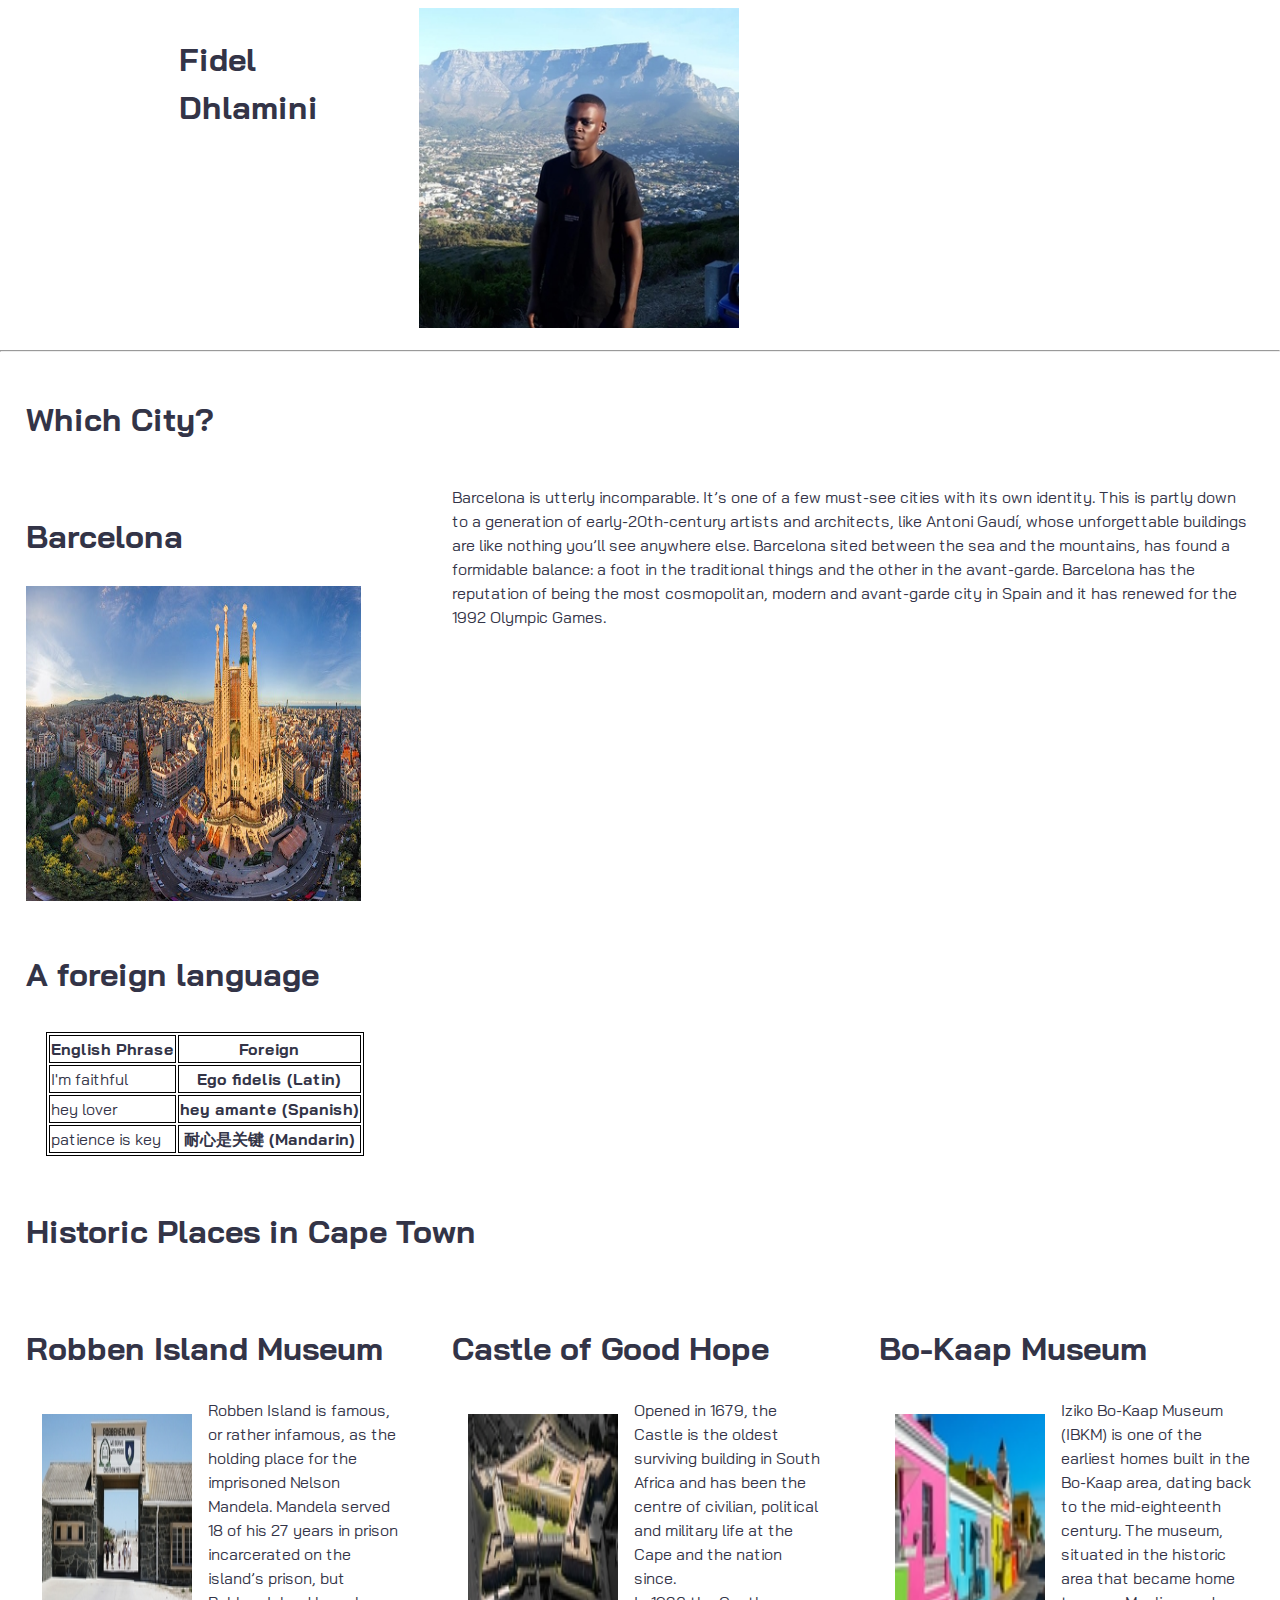
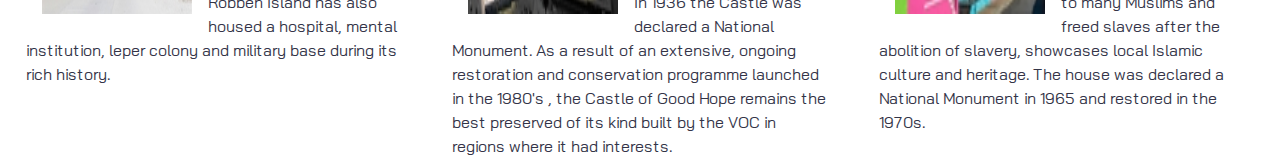
==== my-webpage-grid.html @ 1612bb01 "g" ====
<!DOCTYPE html>
<html lang="en">
<head>
    <meta charset="UTF-8">
    <meta name="viewport" content="width=device-width, initial-scale=1.0">
    <meta http-equiv="X-UA-Compatible" content="ie=edge">
    <title>Document</title>
    <link rel="stylesheet" type="text/css" href="simple-grid.css">
    <link href='https://fonts.googleapis.com/css?family=Bai Jamjuree' rel='stylesheet'>
</head>
<body>
<div class="container">
<div class="row">
   <div class="col-3"> 
    <h2>Fidel<br> Dhlamini</h2>
   </div>
   <div class="right">
   <div class="col-4">
        <img src="Fidel.jpg"width="320" >
   </div>
</div>
 </div> 
</div>
<hr>
<div class="row">
    <div class="col-4">
       <h2>Which City?</h2> 
    </div>

</div>
<div class="row">
                <div class="col-4"><h2>Barcelona</h2>  <img src="barcelona.jpg"width="335" height="315">
                </div>
        <div class="col-8">
               <div class="left ">
                        Barcelona is utterly incomparable. It’s one of a few must-see cities with its own identity. This is partly down to a generation of early-20th-century artists and architects, like Antoni Gaudí, whose unforgettable buildings are like nothing you’ll see anywhere else.
                        Barcelona sited between the sea and the mountains, has found a formidable balance: a foot in the traditional things and the other in the avant-garde. Barcelona has the reputation of being the most cosmopolitan, modern and avant-garde city in Spain and it has renewed for the 1992 Olympic Games.
               
        </div>
</div>
<div class="row">
        <div class="col-10">
                <h2>A foreign language</h2> 
                <div class="col-10">
                       <table>
                               <tr>
                                 <th>English Phrase</th>
                                 <th>Foreign</th> 
                           
                               </tr>
                               <tr>
                                 <td>I'm faithful</td>
                                 <th>Ego fidelis (Latin)</th>
                               </tr>
                               <tr>
                               <td>hey lover</td>
                               <th>hey amante (Spanish)</th>
                               </tr>
                               <tr>
                               <td>patience is key</td>
                               <th>耐心是关键 (Mandarin)</th>
                               </tr>
                              
                             </table>
                </div>
           
            </div>
</div>
        <div class="row">
        <div class=col-12> 
        <h2>Historic Places in Cape Town</h2>
        </div>
        
        </div class="row">
        <div class="col-4">
             
                <div class="textOne">
                        <h2>Robben Island Museum</h2>
                        <img src="Island.jpg">  Robben Island is famous, or rather infamous, as the holding place for the imprisoned Nelson Mandela. Mandela served 18 of his 27 years in prison incarcerated on the island’s prison, but Robben Island has also housed a hospital, mental institution, leper colony and military base during its rich history. 
                </div>
                </div>
        <div class="col-4">
           <div class="textTwo"> 
                   <h2>Castle of Good Hope</h2>
                   <img src="hope.jpg"> Opened in 1679, the Castle is the oldest surviving building in South Africa and has been the centre of civilian, political and military life at the Cape and the nation since.<br>In 1936 the Castle was declared a National Monument. As a result of an extensive, ongoing restoration and conservation programme launched in the 1980's , the Castle of Good Hope remains the best preserved of its kind built by the VOC in regions where it had interests.
           </div>
        </div>
        <div class="col-4">
               <div class="textThree">
                        <h2>Bo-Kaap Museum</h2> 
                        <img src="town.jpg"> Iziko Bo-Kaap Museum (IBKM) is one of the earliest homes built in the Bo-Kaap area, dating back to the mid-eighteenth century. The museum, situated in the historic area that became home to many Muslims and freed slaves after the abolition of slavery, showcases local Islamic culture and heritage. The house was declared a National Monument in 1965 and restored in the 1970s.
         </div>
        </div>
</div>
</div>

</div>
</div>
</body>
</html>
---- simple-grid.css ----
/**
*** SIMPLE GRID
*** (C) ZACH COLE 2016
**/

@import url(https://fonts.googleapis.com/css?family=Lato:400,300,300italic,400italic,700,700italic);

/* UNIVERSAL */

html,
body {
  height: 100%;
  width: 100%;
  margin: 0;
  padding: 0;
  left: 0;
  top: 0;
  font-size: 100%;
}

/* ROOT FONT STYLES */

* {
  font-family: 'Bai Jamjuree';
  color: #333447;
  line-height: 1.5;
}
table, th, td {
  border: 1px solid black;
}
.background{
  background-image: url("mount.jpg");
  background-repeat: no-repeat;
  background-size: cover;
  background-position: center;
  height:100%;
}

/* TYPOGRAPHY */

h1 {
  font-size: 2.5rem;
}

h2 {
  font-size: 2rem;
}

h3 {
  font-size: 1.375rem;
}

h4 {
  font-size: 1.125rem;
}

h5 {
  font-size: 1rem;
}

h6 {
  font-size: 0.875rem;
}

p {
  font-size: 1.125rem;
  font-weight: 200;
  line-height: 1.8;
}

.font-light {
  font-weight: 300;
}

.font-regular {
  font-weight: 400;
}

.font-heavy {
  font-weight: 700;
}

/* POSITIONING */

.left {
  text-align: left;
}

.right {
  text-align: right;
}

.center {
  text-align: center;
  margin-left: auto;
  margin-right: auto;
}

.justify {
  text-align: justify;
}

/* ==== GRID SYSTEM ==== */

.container {
  width: 90%;
  margin-left: auto;
  margin-right: auto;
}

.row {
  position: relative;
  width: 100%;
}

.row [class^="col"] {
  float: left;
  margin: 0.5rem 2%;
  min-height: 0.125rem;
}

.col-1,
.col-2,
.col-3,
.col-4,
.col-5,
.col-6,
.col-7,
.col-8,
.col-9,
.col-10,
.col-11,
.col-12 {
  width: 96%;
}

.col-1-sm {
  width: 4.33%;
}

.col-2-sm {
  width: 12.66%;
}

.col-3-sm {
  width: 21%;
}

.col-4-sm {
  width: 29.33%;
}

.col-5-sm {
  width: 37.66%;
}

.col-6-sm {
  width: 46%;
}

.col-7-sm {
  width: 54.33%;
}

.col-8-sm {
  width: 62.66%;
}

.col-9-sm {
  width: 71%;
}

.col-10-sm {
  width: 79.33%;
}

.col-11-sm {
  width: 87.66%;
}

.col-12-sm {
  width: 96%;
}

.row::after {
	content: "";
	display: table;
	clear: both;
}

.hidden-sm {
  display: none;
}

@media only screen and (min-width: 33.75em) {  /* 540px */
  .container {
    width: 80%;
  }
}

@media only screen and (min-width: 45em) {  /* 720px */
  .col-1 {
    width: 4.33%;
  }

  .col-2 {
    width: 12.66%;
  }

  .col-3 {
    width: 21%;
  }

  .col-4 {
    width: 29.33%;
  }

  .col-5 {
    width: 37.66%;
  }

  .col-6 {
    width: 46%;
  }

  .col-7 {
    width: 54.33%;
  }

  .col-8 {
    width: 62.66%;
  }

  .col-9 {
    width: 71%;
  }

  .col-10 {
    width: 79.33%;
  }

  .col-11 {
    width: 87.66%;
  }

  .col-12 {
    width: 96%;
  }

  .hidden-sm {
    display: block;
  }
}
.textOne img{
  float: left;
  width:150px;
  height:200px;
  
  margin:1em;

}
.textTwo img{
  float:left;
  width:150px;
  height:200px;
  
  margin:1em;
}
.textThree img{
  float:left;
  width:150px;
  height:200px;
 
  margin:1em;
}
.barca{
  float:left;
}
.left{
  float:left;
}

@media only screen and (min-width: 60em) { /* 960px */
  .container {
    width: 75%;
    max-width: 60rem;
  }
}
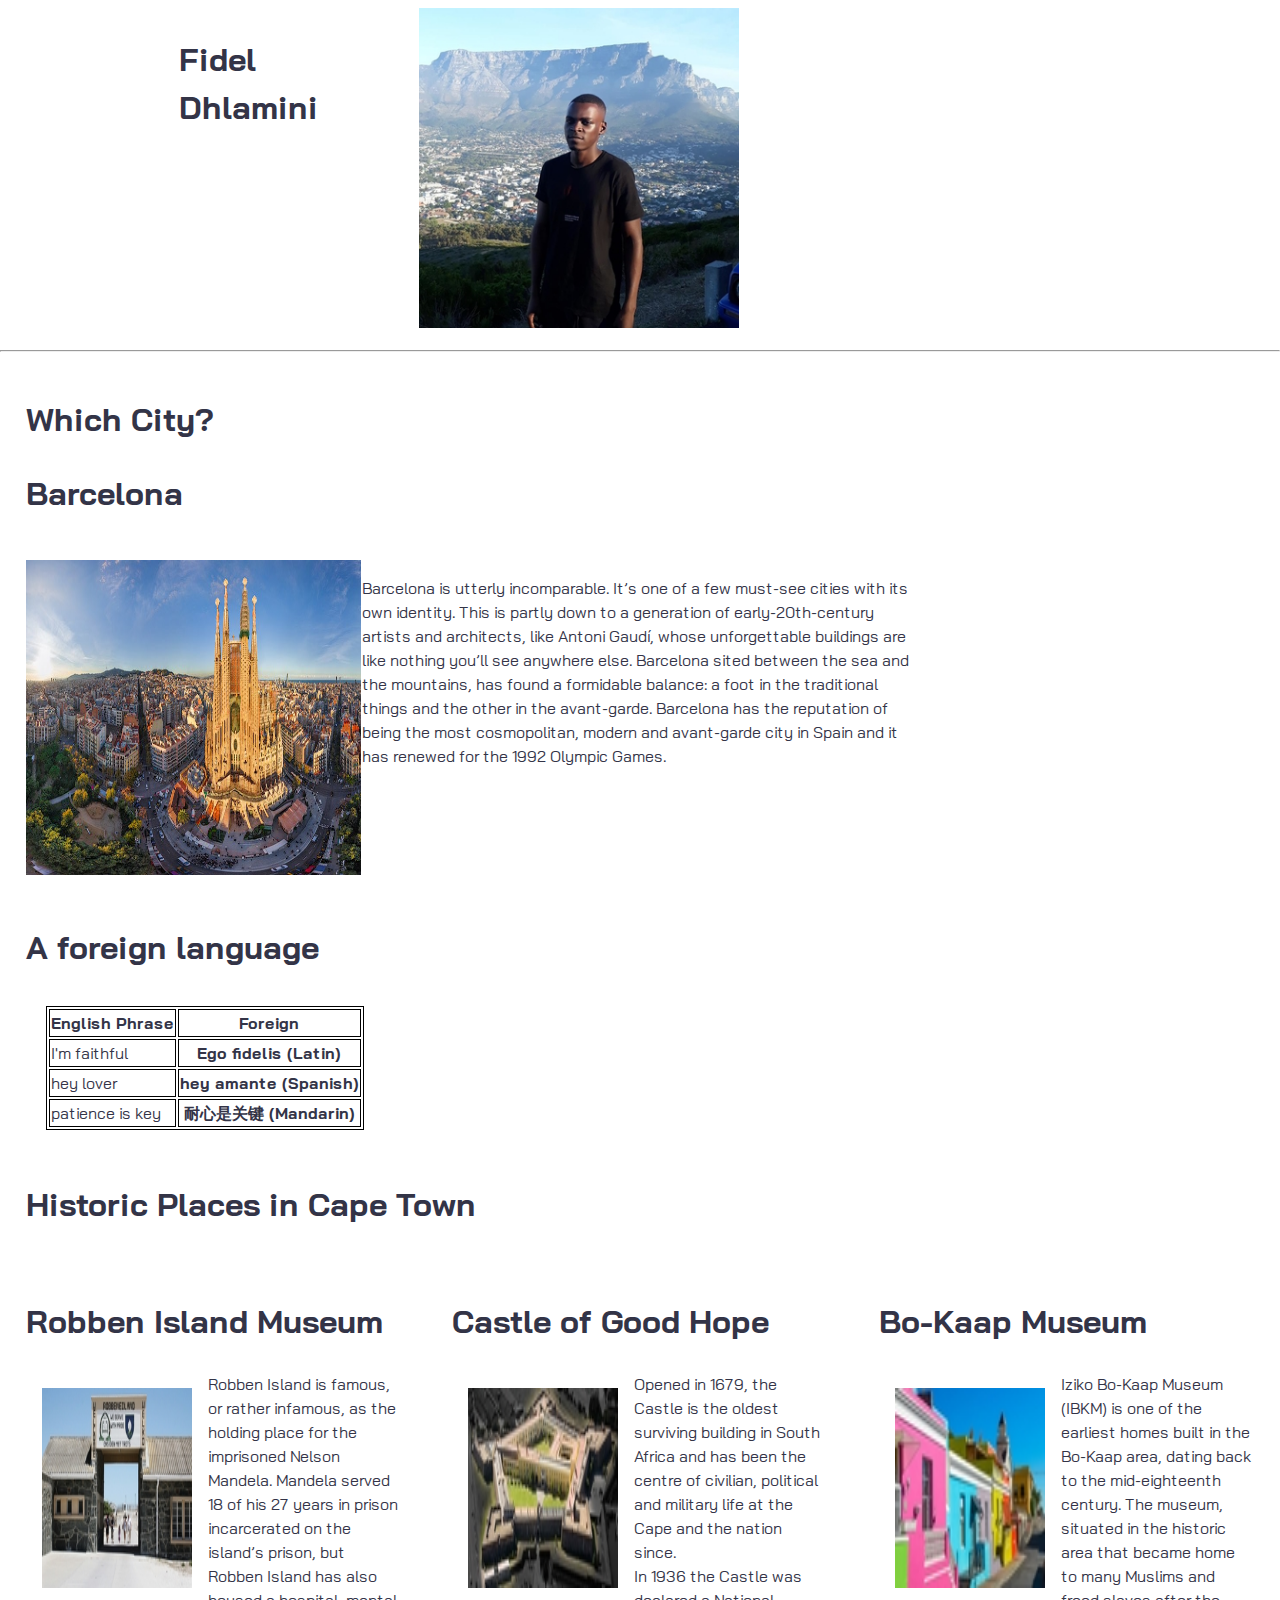
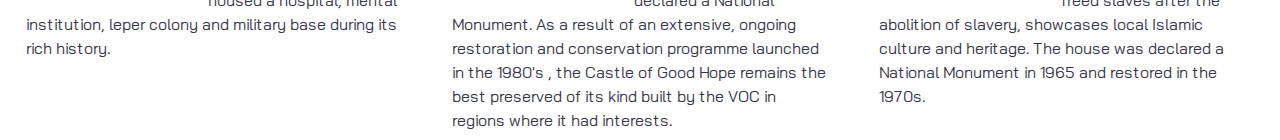
==== commit 81ae44c4: "e" ====
--- a/my-webpage-grid.html
+++ b/my-webpage-grid.html
@@ -1,100 +1,103 @@
-<!DOCTYPE html>
-<html lang="en">
-<head>
-    <meta charset="UTF-8">
-    <meta name="viewport" content="width=device-width, initial-scale=1.0">
-    <meta http-equiv="X-UA-Compatible" content="ie=edge">
-    <title>Document</title>
-    <link rel="stylesheet" type="text/css" href="simple-grid.css">
-    <link href='https://fonts.googleapis.com/css?family=Bai Jamjuree' rel='stylesheet'>
-</head>
-<body>
-<div class="container">
-<div class="row">
-   <div class="col-3"> 
-    <h2>Fidel<br> Dhlamini</h2>
-   </div>
-   <div class="right">
-   <div class="col-4">
-        <img src="Fidel.jpg"width="320" >
-   </div>
-</div>
- </div> 
-</div>
-<hr>
-<div class="row">
-    <div class="col-4">
-       <h2>Which City?</h2> 
-    </div>
-
-</div>
-<div class="row">
-                <div class="col-4"><h2>Barcelona</h2>  <img src="barcelona.jpg"width="335" height="315">
-                </div>
-        <div class="col-8">
-               <div class="left ">
-                        Barcelona is utterly incomparable. It’s one of a few must-see cities with its own identity. This is partly down to a generation of early-20th-century artists and architects, like Antoni Gaudí, whose unforgettable buildings are like nothing you’ll see anywhere else.
-                        Barcelona sited between the sea and the mountains, has found a formidable balance: a foot in the traditional things and the other in the avant-garde. Barcelona has the reputation of being the most cosmopolitan, modern and avant-garde city in Spain and it has renewed for the 1992 Olympic Games.
-               
-        </div>
-</div>
-<div class="row">
-        <div class="col-10">
-                <h2>A foreign language</h2> 
-                <div class="col-10">
-                       <table>
-                               <tr>
-                                 <th>English Phrase</th>
-                                 <th>Foreign</th> 
-                           
-                               </tr>
-                               <tr>
-                                 <td>I'm faithful</td>
-                                 <th>Ego fidelis (Latin)</th>
-                               </tr>
-                               <tr>
-                               <td>hey lover</td>
-                               <th>hey amante (Spanish)</th>
-                               </tr>
-                               <tr>
-                               <td>patience is key</td>
-                               <th>耐心是关键 (Mandarin)</th>
-                               </tr>
-                              
-                             </table>
-                </div>
-           
-            </div>
-</div>
-        <div class="row">
-        <div class=col-12> 
-        <h2>Historic Places in Cape Town</h2>
-        </div>
-        
-        </div class="row">
-        <div class="col-4">
-             
-                <div class="textOne">
-                        <h2>Robben Island Museum</h2>
-                        <img src="Island.jpg">  Robben Island is famous, or rather infamous, as the holding place for the imprisoned Nelson Mandela. Mandela served 18 of his 27 years in prison incarcerated on the island’s prison, but Robben Island has also housed a hospital, mental institution, leper colony and military base during its rich history. 
-                </div>
-                </div>
-        <div class="col-4">
-           <div class="textTwo"> 
-                   <h2>Castle of Good Hope</h2>
-                   <img src="hope.jpg"> Opened in 1679, the Castle is the oldest surviving building in South Africa and has been the centre of civilian, political and military life at the Cape and the nation since.<br>In 1936 the Castle was declared a National Monument. As a result of an extensive, ongoing restoration and conservation programme launched in the 1980's , the Castle of Good Hope remains the best preserved of its kind built by the VOC in regions where it had interests.
-           </div>
-        </div>
-        <div class="col-4">
-               <div class="textThree">
-                        <h2>Bo-Kaap Museum</h2> 
-                        <img src="town.jpg"> Iziko Bo-Kaap Museum (IBKM) is one of the earliest homes built in the Bo-Kaap area, dating back to the mid-eighteenth century. The museum, situated in the historic area that became home to many Muslims and freed slaves after the abolition of slavery, showcases local Islamic culture and heritage. The house was declared a National Monument in 1965 and restored in the 1970s.
-         </div>
-        </div>
-</div>
-</div>
-
-</div>
-</div>
-</body>
+<!DOCTYPE html>
+<html lang="en">
+<head>
+    <meta charset="UTF-8">
+    <meta name="viewport" content="width=device-width, initial-scale=1.0">
+    <meta http-equiv="X-UA-Compatible" content="ie=edge">
+    <title>Document</title>
+    <link rel="stylesheet" type="text/css" href="simple-grid.css">
+    <link href='https://fonts.googleapis.com/css?family=Bai Jamjuree' rel='stylesheet'>
+</head>
+<body>
+<div class="container">
+<div class="row">
+   <div class="col-3"> 
+    <h2>Fidel<br> Dhlamini</h2>
+   </div>
+   <div class="right">
+   <div class="col-4">
+        <img src="Fidel.jpg"width="320" >
+   </div>
+</div>
+ </div> 
+</div>
+<hr>
+<div class="row">
+    <div class="col-4">
+       <h2>Which City?</h2>
+       <h2>Barcelona</h2> 
+    </div>
+
+</div>
+<div class="row">
+ <div class="col-3">
+ 
+ <img src="barcelona.jpg"width="335" height="315">
+ </div>
+ <div class="col-6">
+ <div class="barca">
+         Barcelona is utterly incomparable. It’s one of a few must-see cities with its own identity. This is partly down to a generation of early-20th-century artists and architects, like Antoni Gaudí, whose unforgettable buildings are like nothing you’ll see anywhere else.
+         Barcelona sited between the sea and the mountains, has found a formidable balance: a foot in the traditional things and the other in the avant-garde. Barcelona has the reputation of being the most cosmopolitan, modern and avant-garde city in Spain and it has renewed for the 1992 Olympic Games.
+</div>
+ </div>              
+</div>
+<div class="row">
+        <div class="col-10">
+                <h2>A foreign language</h2> 
+                <div class="col-10">
+                       <table>
+                               <tr>
+                                 <th>English Phrase</th>
+                                 <th>Foreign</th> 
+                           
+                               </tr>
+                               <tr>
+                                 <td>I'm faithful</td>
+                                 <th>Ego fidelis (Latin)</th>
+                               </tr>
+                               <tr>
+                               <td>hey lover</td>
+                               <th>hey amante (Spanish)</th>
+                               </tr>
+                               <tr>
+                               <td>patience is key</td>
+                               <th>耐心是关键 (Mandarin)</th>
+                               </tr>
+                              
+                             </table>
+                </div>
+           
+            </div>
+</div>
+        <div class="row">
+        <div class=col-12> 
+        <h2>Historic Places in Cape Town</h2>
+        </div>
+        
+        <div class="row">
+        <div class="col-4">
+             
+                <div class="textOne">
+                        <h2>Robben Island Museum</h2>
+                        <img src="Island.jpg">  Robben Island is famous, or rather infamous, as the holding place for the imprisoned Nelson Mandela. Mandela served 18 of his 27 years in prison incarcerated on the island’s prison, but Robben Island has also housed a hospital, mental institution, leper colony and military base during its rich history. 
+                </div>
+                </div>
+        <div class="col-4">
+           <div class="textTwo"> 
+                   <h2>Castle of Good Hope</h2>
+                   <img src="hope.jpg"> Opened in 1679, the Castle is the oldest surviving building in South Africa and has been the centre of civilian, political and military life at the Cape and the nation since.<br>In 1936 the Castle was declared a National Monument. As a result of an extensive, ongoing restoration and conservation programme launched in the 1980's , the Castle of Good Hope remains the best preserved of its kind built by the VOC in regions where it had interests.
+           </div>
+        </div>
+        <div class="col-4">
+               <div class="textThree">
+                        <h2>Bo-Kaap Museum</h2> 
+                        <img src="town.jpg"> Iziko Bo-Kaap Museum (IBKM) is one of the earliest homes built in the Bo-Kaap area, dating back to the mid-eighteenth century. The museum, situated in the historic area that became home to many Muslims and freed slaves after the abolition of slavery, showcases local Islamic culture and heritage. The house was declared a National Monument in 1965 and restored in the 1970s.
+         </div>
+        </div>
+</div>
+</div>
+
+</div>
+</div>
+</body>
 </html>--- a/simple-grid.css
+++ b/simple-grid.css
@@ -1,288 +1,286 @@
-/**
-*** SIMPLE GRID
-*** (C) ZACH COLE 2016
-**/
-
-@import url(https://fonts.googleapis.com/css?family=Lato:400,300,300italic,400italic,700,700italic);
-
-/* UNIVERSAL */
-
-html,
-body {
-  height: 100%;
-  width: 100%;
-  margin: 0;
-  padding: 0;
-  left: 0;
-  top: 0;
-  font-size: 100%;
-}
-
-/* ROOT FONT STYLES */
-
-* {
-  font-family: 'Bai Jamjuree';
-  color: #333447;
-  line-height: 1.5;
-}
-table, th, td {
-  border: 1px solid black;
-}
-.background{
-  background-image: url("mount.jpg");
-  background-repeat: no-repeat;
-  background-size: cover;
-  background-position: center;
-  height:100%;
-}
-
-/* TYPOGRAPHY */
-
-h1 {
-  font-size: 2.5rem;
-}
-
-h2 {
-  font-size: 2rem;
-}
-
-h3 {
-  font-size: 1.375rem;
-}
-
-h4 {
-  font-size: 1.125rem;
-}
-
-h5 {
-  font-size: 1rem;
-}
-
-h6 {
-  font-size: 0.875rem;
-}
-
-p {
-  font-size: 1.125rem;
-  font-weight: 200;
-  line-height: 1.8;
-}
-
-.font-light {
-  font-weight: 300;
-}
-
-.font-regular {
-  font-weight: 400;
-}
-
-.font-heavy {
-  font-weight: 700;
-}
-
-/* POSITIONING */
-
-.left {
-  text-align: left;
-}
-
-.right {
-  text-align: right;
-}
-
-.center {
-  text-align: center;
-  margin-left: auto;
-  margin-right: auto;
-}
-
-.justify {
-  text-align: justify;
-}
-
-/* ==== GRID SYSTEM ==== */
-
-.container {
-  width: 90%;
-  margin-left: auto;
-  margin-right: auto;
-}
-
-.row {
-  position: relative;
-  width: 100%;
-}
-
-.row [class^="col"] {
-  float: left;
-  margin: 0.5rem 2%;
-  min-height: 0.125rem;
-}
-
-.col-1,
-.col-2,
-.col-3,
-.col-4,
-.col-5,
-.col-6,
-.col-7,
-.col-8,
-.col-9,
-.col-10,
-.col-11,
-.col-12 {
-  width: 96%;
-}
-
-.col-1-sm {
-  width: 4.33%;
-}
-
-.col-2-sm {
-  width: 12.66%;
-}
-
-.col-3-sm {
-  width: 21%;
-}
-
-.col-4-sm {
-  width: 29.33%;
-}
-
-.col-5-sm {
-  width: 37.66%;
-}
-
-.col-6-sm {
-  width: 46%;
-}
-
-.col-7-sm {
-  width: 54.33%;
-}
-
-.col-8-sm {
-  width: 62.66%;
-}
-
-.col-9-sm {
-  width: 71%;
-}
-
-.col-10-sm {
-  width: 79.33%;
-}
-
-.col-11-sm {
-  width: 87.66%;
-}
-
-.col-12-sm {
-  width: 96%;
-}
-
-.row::after {
-	content: "";
-	display: table;
-	clear: both;
-}
-
-.hidden-sm {
-  display: none;
-}
-
-@media only screen and (min-width: 33.75em) {  /* 540px */
-  .container {
-    width: 80%;
-  }
-}
-
-@media only screen and (min-width: 45em) {  /* 720px */
-  .col-1 {
-    width: 4.33%;
-  }
-
-  .col-2 {
-    width: 12.66%;
-  }
-
-  .col-3 {
-    width: 21%;
-  }
-
-  .col-4 {
-    width: 29.33%;
-  }
-
-  .col-5 {
-    width: 37.66%;
-  }
-
-  .col-6 {
-    width: 46%;
-  }
-
-  .col-7 {
-    width: 54.33%;
-  }
-
-  .col-8 {
-    width: 62.66%;
-  }
-
-  .col-9 {
-    width: 71%;
-  }
-
-  .col-10 {
-    width: 79.33%;
-  }
-
-  .col-11 {
-    width: 87.66%;
-  }
-
-  .col-12 {
-    width: 96%;
-  }
-
-  .hidden-sm {
-    display: block;
-  }
-}
-.textOne img{
-  float: left;
-  width:150px;
-  height:200px;
-  
-  margin:1em;
-
-}
-.textTwo img{
-  float:left;
-  width:150px;
-  height:200px;
-  
-  margin:1em;
-}
-.textThree img{
-  float:left;
-  width:150px;
-  height:200px;
- 
-  margin:1em;
-}
-.barca{
-  float:left;
-}
-.left{
-  float:left;
-}
-
-@media only screen and (min-width: 60em) { /* 960px */
-  .container {
-    width: 75%;
-    max-width: 60rem;
-  }
-}
+/**
+*** SIMPLE GRID
+*** (C) ZACH COLE 2016
+**/
+
+@import url(https://fonts.googleapis.com/css?family=Lato:400,300,300italic,400italic,700,700italic);
+
+/* UNIVERSAL */
+
+html,
+body {
+  height: 100%;
+  width: 100%;
+  margin: 0;
+  padding: 0;
+  left: 0;
+  top: 0;
+  font-size: 100%;
+}
+
+/* ROOT FONT STYLES */
+
+* {
+  font-family: 'Bai Jamjuree';
+  color: #333447;
+  line-height: 1.5;
+}
+table, th, td {
+  border: 1px solid black;
+}
+.background{
+  background-image: url("mount.jpg");
+  background-repeat: no-repeat;
+  background-size: cover;
+  background-position: center;
+  height:100%;
+}
+
+/* TYPOGRAPHY */
+
+h1 {
+  font-size: 2.5rem;
+}
+
+h2 {
+  font-size: 2rem;
+}
+
+h3 {
+  font-size: 1.375rem;
+}
+
+h4 {
+  font-size: 1.125rem;
+}
+
+h5 {
+  font-size: 1rem;
+}
+
+h6 {
+  font-size: 0.875rem;
+}
+
+p {
+  font-size: 1.125rem;
+  font-weight: 200;
+  line-height: 1.8;
+}
+
+.font-light {
+  font-weight: 300;
+}
+
+.font-regular {
+  font-weight: 400;
+}
+
+.font-heavy {
+  font-weight: 700;
+}
+
+/* POSITIONING */
+
+.left {
+  text-align: left;
+}
+
+.right {
+  text-align: right;
+}
+
+.center {
+  text-align: center;
+  margin-left: auto;
+  margin-right: auto;
+}
+
+.justify {
+  text-align: justify;
+}
+
+/* ==== GRID SYSTEM ==== */
+
+.container {
+  width: 90%;
+  margin-left: auto;
+  margin-right: auto;
+}
+
+.row {
+  position: relative;
+  width: 100%;
+}
+
+.row [class^="col"] {
+  float: left;
+  margin: 0.5rem 2%;
+  min-height: 0.125rem;
+}
+
+.col-1,
+.col-2,
+.col-3,
+.col-4,
+.col-5,
+.col-6,
+.col-7,
+.col-8,
+.col-9,
+.col-10,
+.col-11,
+.col-12 {
+  width: 96%;
+}
+
+.col-1-sm {
+  width: 4.33%;
+}
+
+.col-2-sm {
+  width: 12.66%;
+}
+
+.col-3-sm {
+  width: 21%;
+}
+
+.col-4-sm {
+  width: 29.33%;
+}
+
+.col-5-sm {
+  width: 37.66%;
+}
+
+.col-6-sm {
+  width: 46%;
+}
+
+.col-7-sm {
+  width: 54.33%;
+}
+
+.col-8-sm {
+  width: 62.66%;
+}
+
+.col-9-sm {
+  width: 71%;
+}
+
+.col-10-sm {
+  width: 79.33%;
+}
+
+.col-11-sm {
+  width: 87.66%;
+}
+
+.col-12-sm {
+  width: 96%;
+}
+
+.row::after {
+	content: "";
+	display: table;
+	clear: both;
+}
+
+.hidden-sm {
+  display: none;
+}
+
+@media only screen and (min-width: 33.75em) {  /* 540px */
+  .container {
+    width: 80%;
+  }
+}
+
+@media only screen and (min-width: 45em) {  /* 720px */
+  .col-1 {
+    width: 4.33%;
+  }
+
+  .col-2 {
+    width: 12.66%;
+  }
+
+  .col-3 {
+    width: 21%;
+  }
+
+  .col-4 {
+    width: 29.33%;
+  }
+
+  .col-5 {
+    width: 37.66%;
+  }
+
+  .col-6 {
+    width: 46%;
+  }
+
+  .col-7 {
+    width: 54.33%;
+  }
+
+  .col-8 {
+    width: 62.66%;
+  }
+
+  .col-9 {
+    width: 71%;
+  }
+
+  .col-10 {
+    width: 79.33%;
+  }
+
+  .col-11 {
+    width: 87.66%;
+  }
+
+  .col-12 {
+    width: 96%;
+  }
+
+  .hidden-sm {
+    display: block;
+  }
+}
+.textOne img{
+  float: left;
+  width:150px;
+  height:200px;
+  
+  margin:1em;
+
+}
+.textTwo img{
+  float:left;
+  width:150px;
+  height:200px;
+  
+  margin:1em;
+}
+.textThree img{
+  float:left;
+  width:150px;
+  height:200px;
+ 
+  margin:1em;
+}
+.barca{
+  float:right;
+  margin:1em;
+}
+
+@media only screen and (min-width: 60em) { /* 960px */
+  .container {
+    width: 75%;
+    max-width: 60rem;
+  }
+}
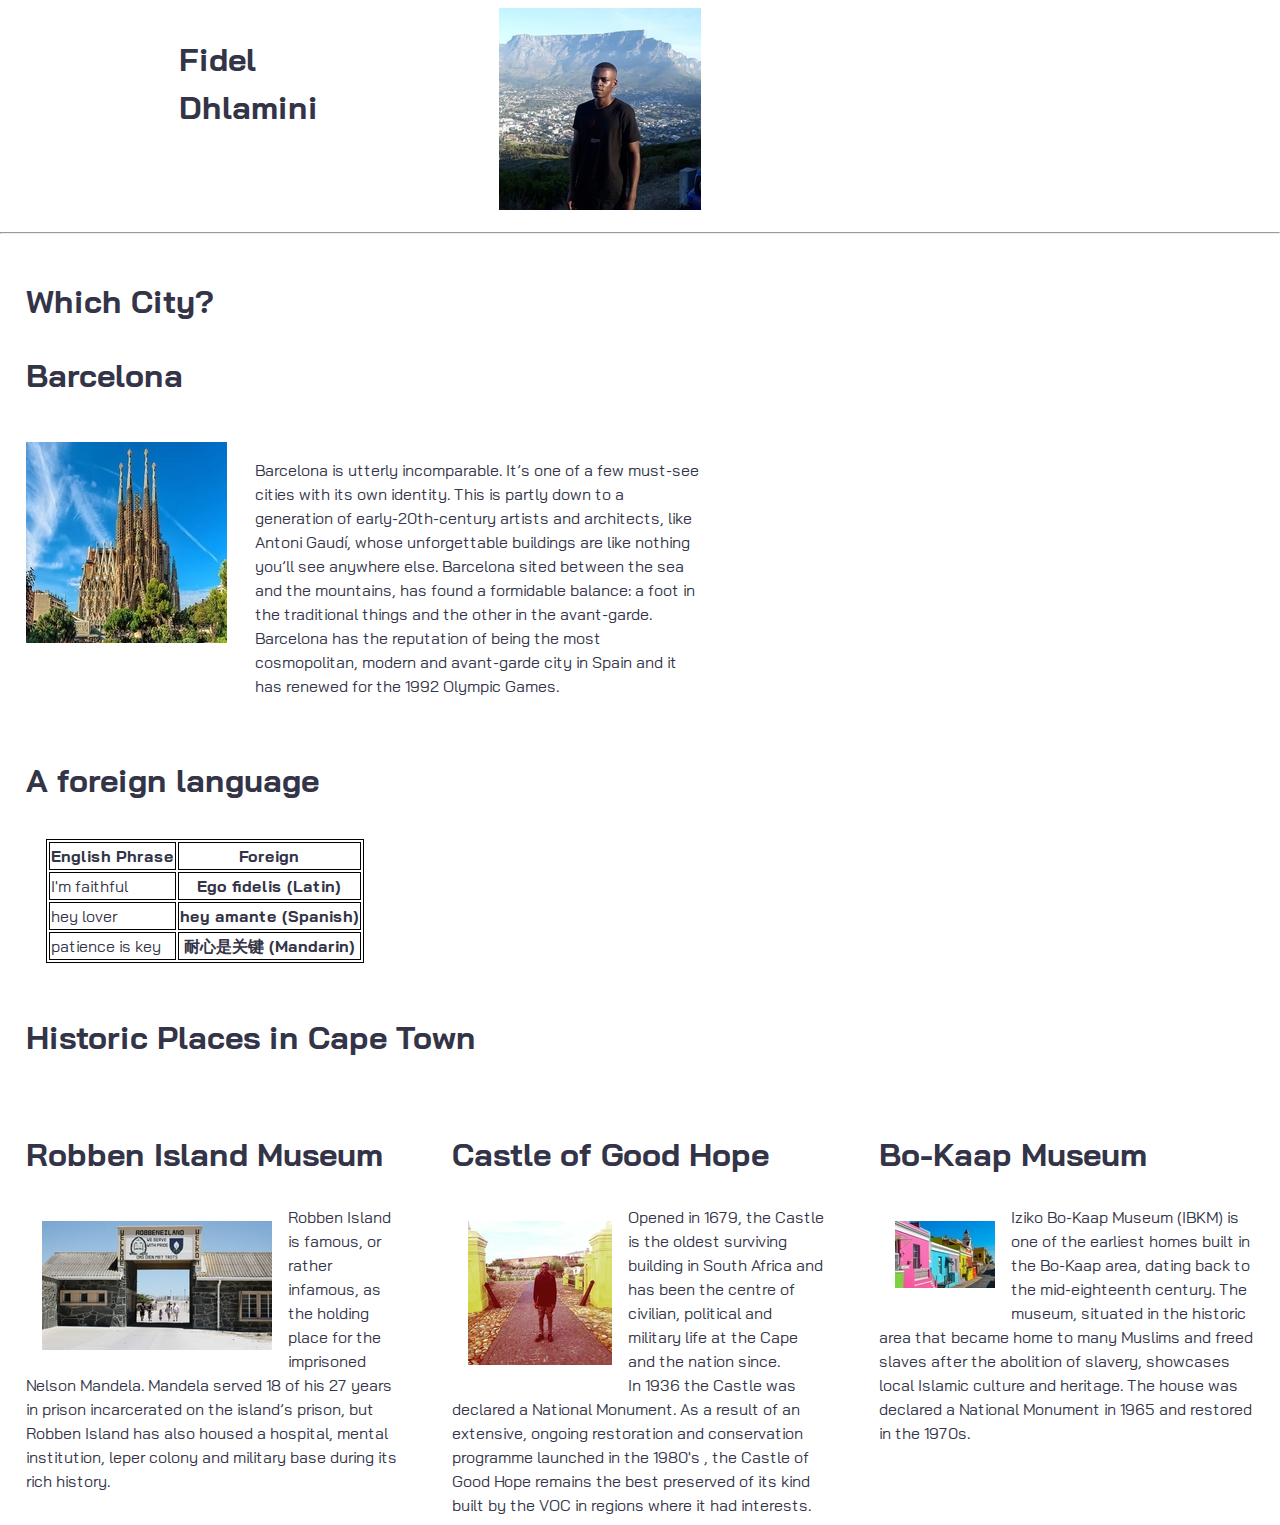
==== commit 5c18c9df: "g" ====
--- a/my-webpage-grid.html
+++ b/my-webpage-grid.html
@@ -16,7 +16,7 @@
    </div>
    <div class="right">
    <div class="col-4">
-        <img src="Fidel.jpg"width="320" >
+        <img src="Fidel.jpg" >
    </div>
 </div>
  </div> 
@@ -30,11 +30,11 @@
 
 </div>
 <div class="row">
- <div class="col-3">
+ <div class="col-2">
  
- <img src="barcelona.jpg"width="335" height="315">
+ <img src="barcelona.jpg">
  </div>
- <div class="col-6">
+ <div class="col-5">
  <div class="barca">
          Barcelona is utterly incomparable. It’s one of a few must-see cities with its own identity. This is partly down to a generation of early-20th-century artists and architects, like Antoni Gaudí, whose unforgettable buildings are like nothing you’ll see anywhere else.
          Barcelona sited between the sea and the mountains, has found a formidable balance: a foot in the traditional things and the other in the avant-garde. Barcelona has the reputation of being the most cosmopolitan, modern and avant-garde city in Spain and it has renewed for the 1992 Olympic Games.
@@ -85,7 +85,7 @@
         <div class="col-4">
            <div class="textTwo"> 
                    <h2>Castle of Good Hope</h2>
-                   <img src="hope.jpg"> Opened in 1679, the Castle is the oldest surviving building in South Africa and has been the centre of civilian, political and military life at the Cape and the nation since.<br>In 1936 the Castle was declared a National Monument. As a result of an extensive, ongoing restoration and conservation programme launched in the 1980's , the Castle of Good Hope remains the best preserved of its kind built by the VOC in regions where it had interests.
+                   <img src="hope-small.jpg"> Opened in 1679, the Castle is the oldest surviving building in South Africa and has been the centre of civilian, political and military life at the Cape and the nation since.<br>In 1936 the Castle was declared a National Monument. As a result of an extensive, ongoing restoration and conservation programme launched in the 1980's , the Castle of Good Hope remains the best preserved of its kind built by the VOC in regions where it had interests.
            </div>
         </div>
         <div class="col-4">
--- a/simple-grid.css
+++ b/simple-grid.css
@@ -253,29 +253,27 @@
 }
 .textOne img{
   float: left;
-  width:150px;
-  height:200px;
+ 
   
   margin:1em;
 
 }
 .textTwo img{
   float:left;
-  width:150px;
-  height:200px;
+ 
   
   margin:1em;
 }
 .textThree img{
   float:left;
-  width:150px;
-  height:200px;
+ 
  
   margin:1em;
 }
 .barca{
   float:right;
-  margin:1em;
+
+padding:1em;
 }
 
 @media only screen and (min-width: 60em) { /* 960px */
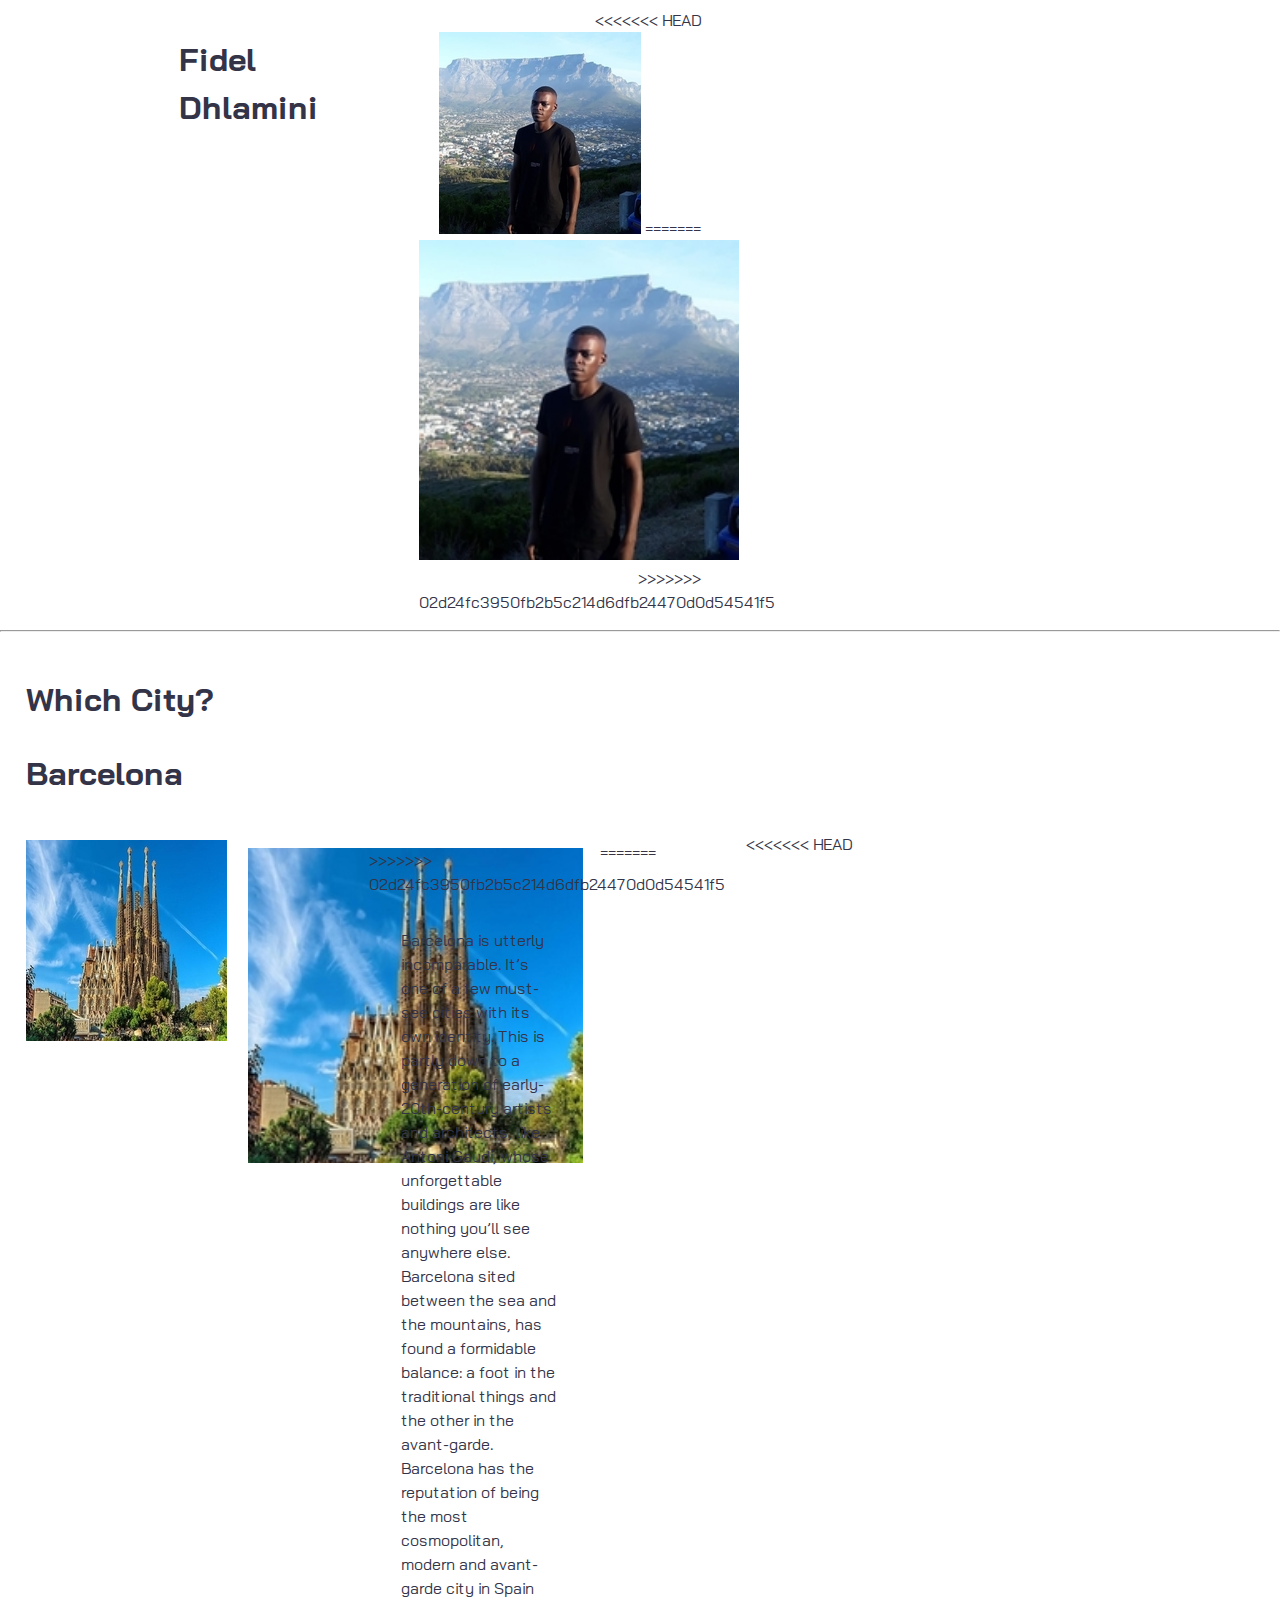
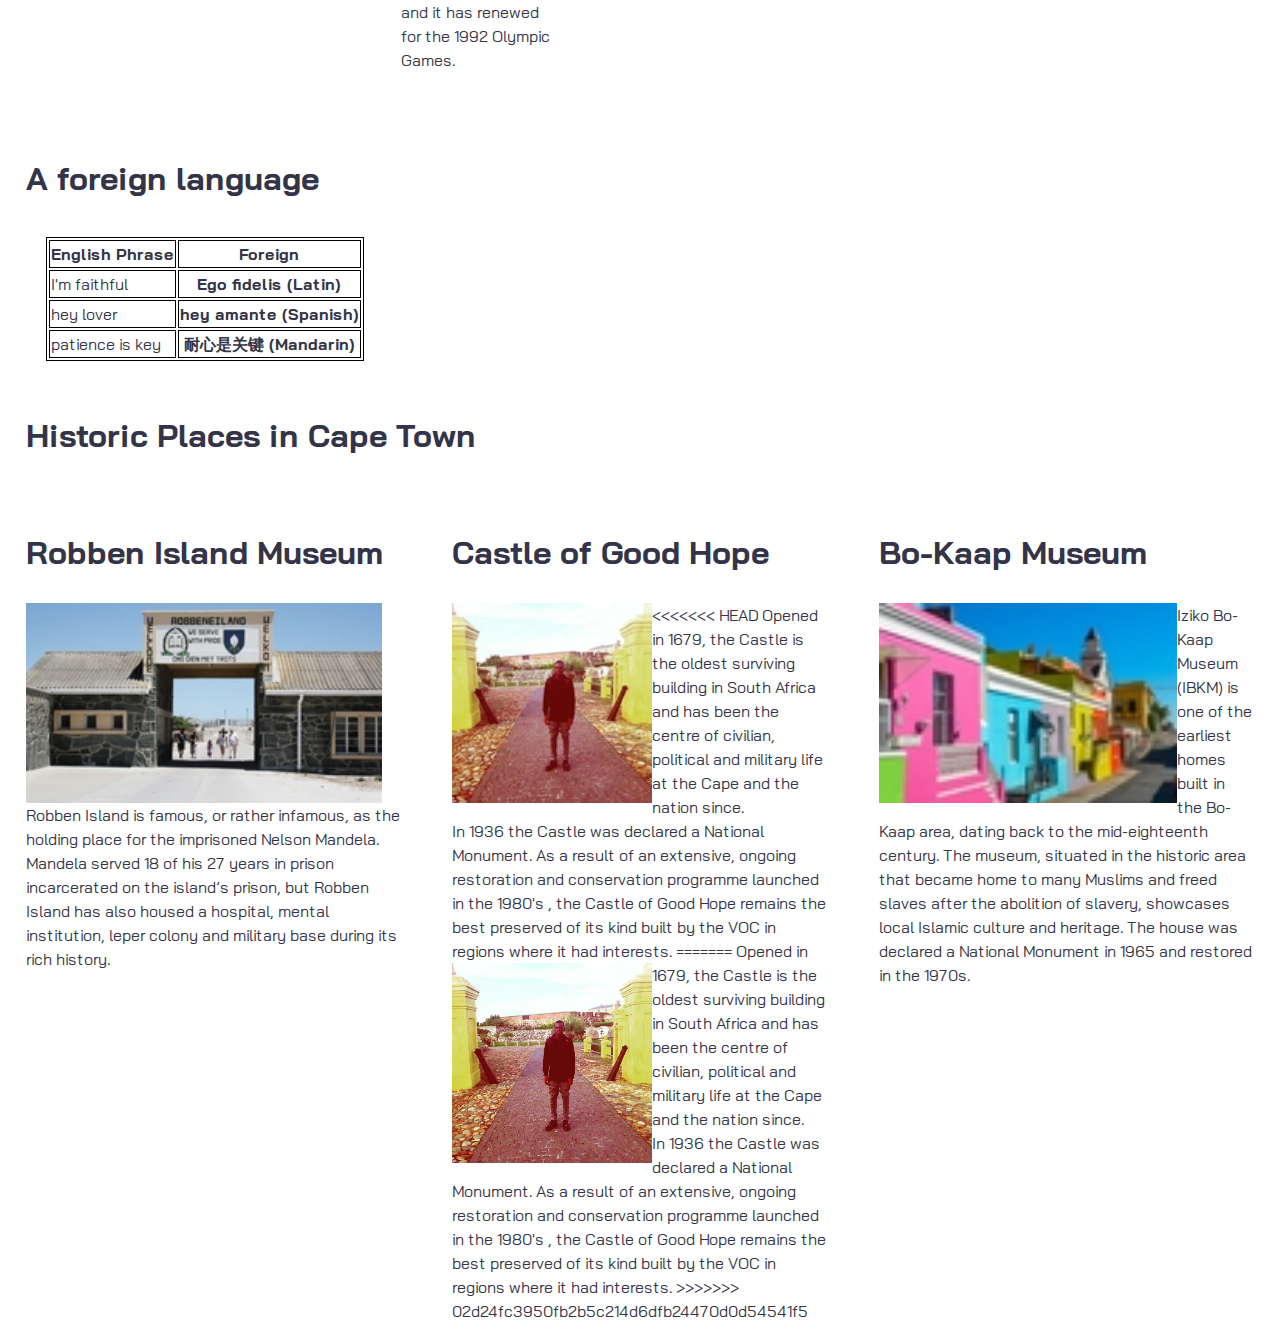
==== commit 5f7774f3: "g" ====
--- a/my-webpage-grid.html
+++ b/my-webpage-grid.html
@@ -16,7 +16,11 @@
    </div>
    <div class="right">
    <div class="col-4">
+<<<<<<< HEAD
         <img src="Fidel.jpg" >
+=======
+        <img src="Fidel.jpg"width="320" >
+>>>>>>> 02d24fc3950fb2b5c214d6dfb24470d0d54541f5
    </div>
 </div>
  </div> 
@@ -30,11 +34,19 @@
 
 </div>
 <div class="row">
+<<<<<<< HEAD
  <div class="col-2">
  
  <img src="barcelona.jpg">
  </div>
  <div class="col-5">
+=======
+ <div class="col-3">
+ 
+ <img src="barcelona.jpg"width="335" height="315">
+ </div>
+ <div class="col-6">
+>>>>>>> 02d24fc3950fb2b5c214d6dfb24470d0d54541f5
  <div class="barca">
          Barcelona is utterly incomparable. It’s one of a few must-see cities with its own identity. This is partly down to a generation of early-20th-century artists and architects, like Antoni Gaudí, whose unforgettable buildings are like nothing you’ll see anywhere else.
          Barcelona sited between the sea and the mountains, has found a formidable balance: a foot in the traditional things and the other in the avant-garde. Barcelona has the reputation of being the most cosmopolitan, modern and avant-garde city in Spain and it has renewed for the 1992 Olympic Games.
@@ -85,7 +97,11 @@
         <div class="col-4">
            <div class="textTwo"> 
                    <h2>Castle of Good Hope</h2>
+<<<<<<< HEAD
                    <img src="hope-small.jpg"> Opened in 1679, the Castle is the oldest surviving building in South Africa and has been the centre of civilian, political and military life at the Cape and the nation since.<br>In 1936 the Castle was declared a National Monument. As a result of an extensive, ongoing restoration and conservation programme launched in the 1980's , the Castle of Good Hope remains the best preserved of its kind built by the VOC in regions where it had interests.
+=======
+                   <img src="hope.jpg"> Opened in 1679, the Castle is the oldest surviving building in South Africa and has been the centre of civilian, political and military life at the Cape and the nation since.<br>In 1936 the Castle was declared a National Monument. As a result of an extensive, ongoing restoration and conservation programme launched in the 1980's , the Castle of Good Hope remains the best preserved of its kind built by the VOC in regions where it had interests.
+>>>>>>> 02d24fc3950fb2b5c214d6dfb24470d0d54541f5
            </div>
         </div>
         <div class="col-4">
--- a/simple-grid.css
+++ b/simple-grid.css
@@ -253,27 +253,47 @@
 }
 .textOne img{
   float: left;
+<<<<<<< HEAD
  
+=======
+  width:150px;
+  height:200px;
+>>>>>>> 02d24fc3950fb2b5c214d6dfb24470d0d54541f5
   
   margin:1em;
 
 }
 .textTwo img{
   float:left;
+<<<<<<< HEAD
  
+=======
+  width:150px;
+  height:200px;
+>>>>>>> 02d24fc3950fb2b5c214d6dfb24470d0d54541f5
   
   margin:1em;
 }
 .textThree img{
   float:left;
+<<<<<<< HEAD
  
+=======
+  width:150px;
+  height:200px;
+>>>>>>> 02d24fc3950fb2b5c214d6dfb24470d0d54541f5
  
   margin:1em;
 }
 .barca{
   float:right;
+<<<<<<< HEAD
 
 padding:1em;
+=======
+  margin:1em;
+  padding: 2em;
+>>>>>>> 02d24fc3950fb2b5c214d6dfb24470d0d54541f5
 }
 
 @media only screen and (min-width: 60em) { /* 960px */
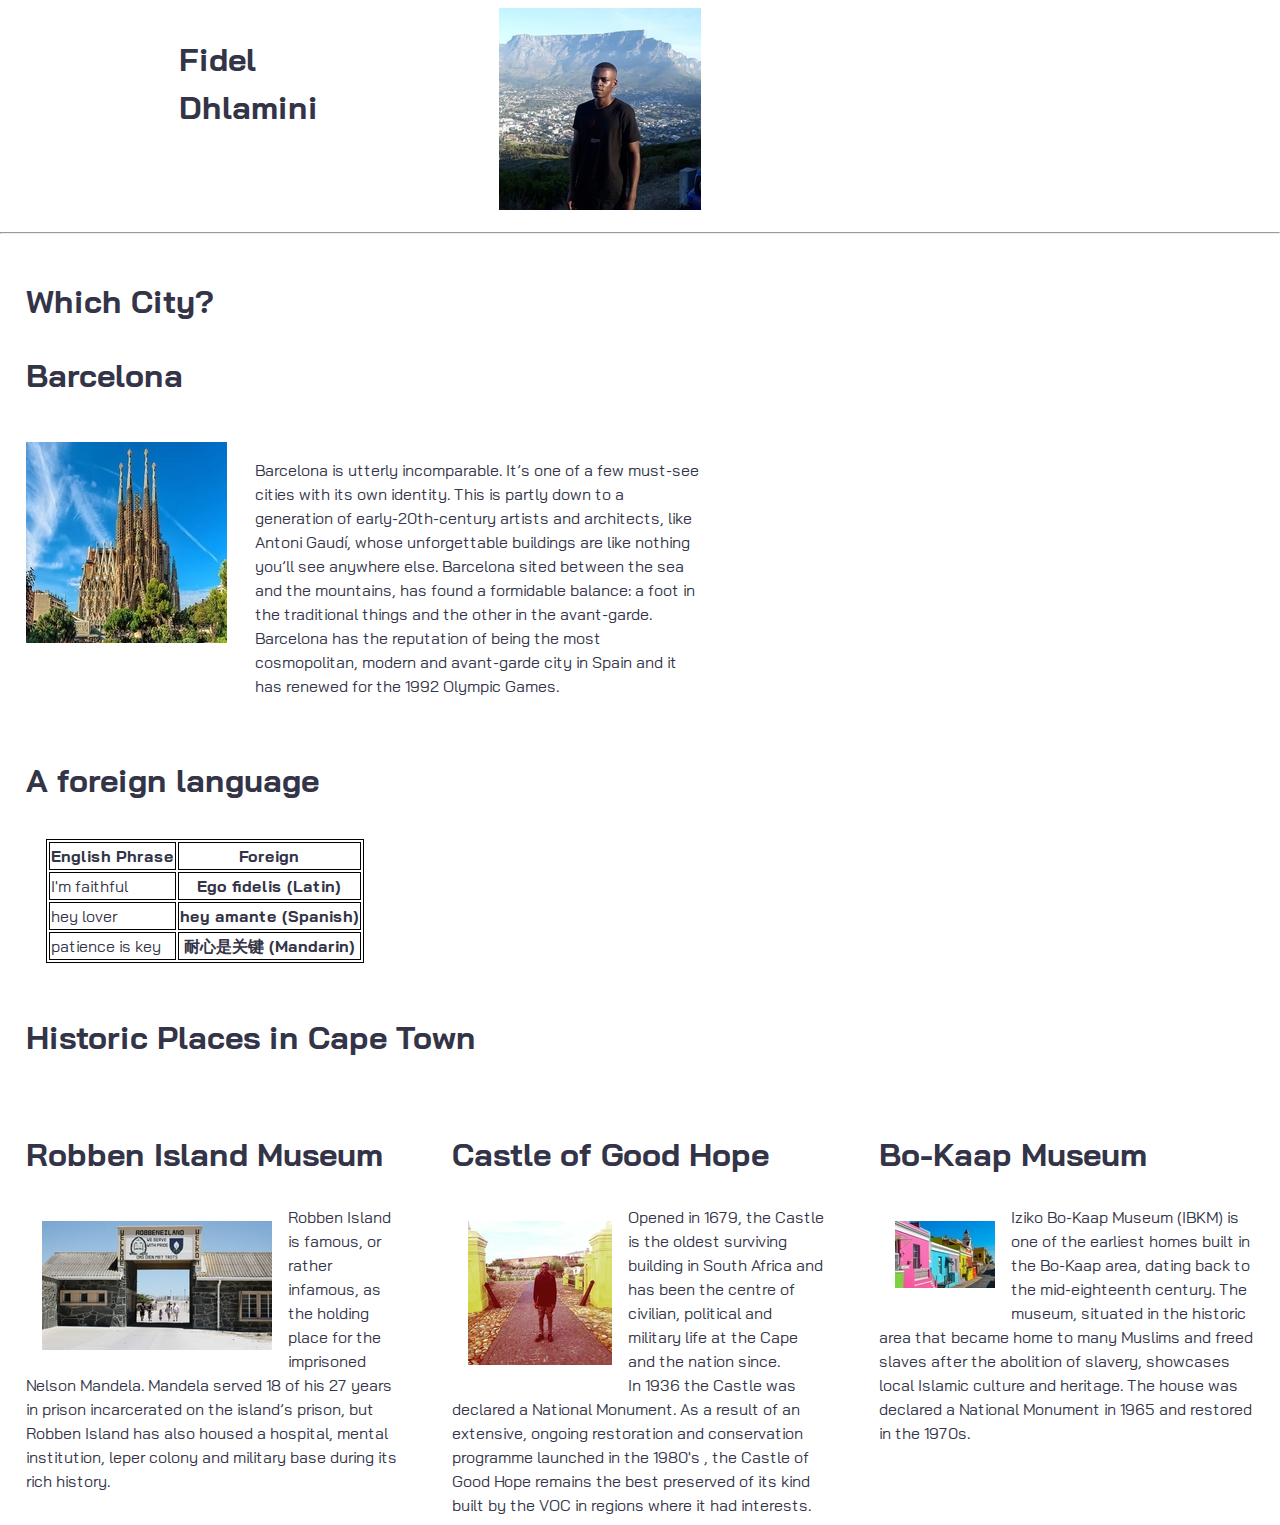
==== commit 0210fecd: "g" ====
--- a/my-webpage-grid.html
+++ b/my-webpage-grid.html
@@ -16,11 +16,7 @@
    </div>
    <div class="right">
    <div class="col-4">
-<<<<<<< HEAD
         <img src="Fidel.jpg" >
-=======
-        <img src="Fidel.jpg"width="320" >
->>>>>>> 02d24fc3950fb2b5c214d6dfb24470d0d54541f5
    </div>
 </div>
  </div> 
@@ -34,19 +30,11 @@
 
 </div>
 <div class="row">
-<<<<<<< HEAD
  <div class="col-2">
  
  <img src="barcelona.jpg">
  </div>
  <div class="col-5">
-=======
- <div class="col-3">
- 
- <img src="barcelona.jpg"width="335" height="315">
- </div>
- <div class="col-6">
->>>>>>> 02d24fc3950fb2b5c214d6dfb24470d0d54541f5
  <div class="barca">
          Barcelona is utterly incomparable. It’s one of a few must-see cities with its own identity. This is partly down to a generation of early-20th-century artists and architects, like Antoni Gaudí, whose unforgettable buildings are like nothing you’ll see anywhere else.
          Barcelona sited between the sea and the mountains, has found a formidable balance: a foot in the traditional things and the other in the avant-garde. Barcelona has the reputation of being the most cosmopolitan, modern and avant-garde city in Spain and it has renewed for the 1992 Olympic Games.
@@ -97,11 +85,7 @@
         <div class="col-4">
            <div class="textTwo"> 
                    <h2>Castle of Good Hope</h2>
-<<<<<<< HEAD
                    <img src="hope-small.jpg"> Opened in 1679, the Castle is the oldest surviving building in South Africa and has been the centre of civilian, political and military life at the Cape and the nation since.<br>In 1936 the Castle was declared a National Monument. As a result of an extensive, ongoing restoration and conservation programme launched in the 1980's , the Castle of Good Hope remains the best preserved of its kind built by the VOC in regions where it had interests.
-=======
-                   <img src="hope.jpg"> Opened in 1679, the Castle is the oldest surviving building in South Africa and has been the centre of civilian, political and military life at the Cape and the nation since.<br>In 1936 the Castle was declared a National Monument. As a result of an extensive, ongoing restoration and conservation programme launched in the 1980's , the Castle of Good Hope remains the best preserved of its kind built by the VOC in regions where it had interests.
->>>>>>> 02d24fc3950fb2b5c214d6dfb24470d0d54541f5
            </div>
         </div>
         <div class="col-4">
--- a/simple-grid.css
+++ b/simple-grid.css
@@ -253,47 +253,27 @@
 }
 .textOne img{
   float: left;
-<<<<<<< HEAD
- 
-=======
-  width:150px;
-  height:200px;
->>>>>>> 02d24fc3950fb2b5c214d6dfb24470d0d54541f5
+ 
   
   margin:1em;
 
 }
 .textTwo img{
   float:left;
-<<<<<<< HEAD
- 
-=======
-  width:150px;
-  height:200px;
->>>>>>> 02d24fc3950fb2b5c214d6dfb24470d0d54541f5
+ 
   
   margin:1em;
 }
 .textThree img{
   float:left;
-<<<<<<< HEAD
- 
-=======
-  width:150px;
-  height:200px;
->>>>>>> 02d24fc3950fb2b5c214d6dfb24470d0d54541f5
+ 
  
   margin:1em;
 }
 .barca{
   float:right;
-<<<<<<< HEAD
 
 padding:1em;
-=======
-  margin:1em;
-  padding: 2em;
->>>>>>> 02d24fc3950fb2b5c214d6dfb24470d0d54541f5
 }
 
 @media only screen and (min-width: 60em) { /* 960px */
